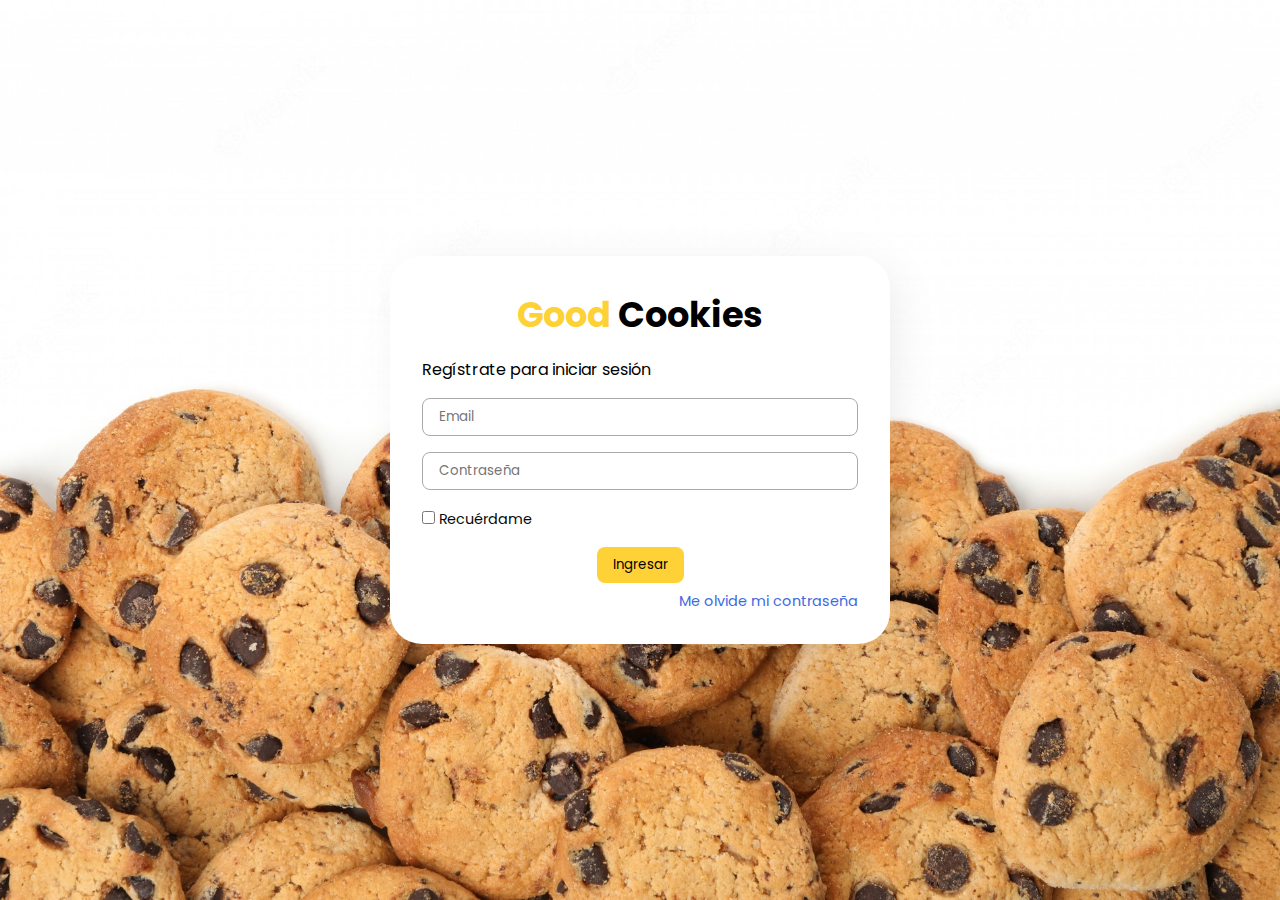
==== index.html @ 34b50143 "feat: add login and dashboard structure" ====
<!DOCTYPE html>
<html lang="es">
  <head>
    <meta charset="utf-8" />
    <meta name="viewport" content="width=device-width, initial-scale=1" />
    <link rel="icon" type="image/x-icon" href="images/favicon.ico" />
    <link rel="stylesheet" href="styles/main.css" />
    <title>Good Cookie</title>
  </head>
  <body>
    <section id="login">
      <div class="login_container">
        <a href="#">
          <h1><span>Good</span> Cookies</h1>
        </a>
        <p>Regístrate para iniciar sesión</p>
        <form action="login.php" method="POST">
          <div class="login_fields">
            <input type="email" name="email" placeholder="Email" required />
            <input
              type="password"
              name="password"
              placeholder="Contraseña"
              required
            />
            <div class="login_checkbox">
              <input type="checkbox" id="remember" />
              <label for="remember">Recuérdame</label>
            </div>
          </div>
          <div class="login_buttons">
            <button type="submit">Ingresar</button>
          </div>
        </form>
        <a href="dashboard.html" class="login_link">Me olvide mi contraseña</a>
      </div>
    </section>
  </body>
</html>
---- styles/main.css ----
@import url('https://fonts.googleapis.com/css2?family=Poppins:wght@200;300;400;500;600;700;800&display=swap');

:root {
  --primary: #fed136;
}

* {
  margin: 0;
  padding: 0;
  box-sizing: border-box;
  font-family: 'Poppins', sans-serif;
}

button {
  cursor: pointer;
  padding: 0.5rem 1rem;
  border-radius: 0.5rem;
  border: 0;
  background-color: var(--primary);
}

a {
  color: #000;
  text-decoration: none;
}

ul {
  list-style: none;
}

#login {
  display: flex;
  flex-direction: column;
  align-items: center;
  justify-content: center;
  height: 100vh;
  background-image: url('../images/login_bg.jpg');
  background-size: cover;
  background-repeat: no-repeat;
}

#login input {
  padding: 0.5rem 1rem;
  border: 1px solid darkgray;
  border-radius: 0.5rem;
}

/*****************/
/* Logo in Login */
#login h1 {
  text-align: center;
  font-size: 2.2rem;
  font-weight: 700;
  margin-bottom: 1rem;
}
#login h1 span {
  color: var(--primary);
}
/*****************/

.login_container {
  display: flex;
  flex-direction: column;
  padding: 2rem;
  border-radius: 2rem;
  min-width: 500px;
  background-color: white;
  box-shadow: 10px 5px 50px -12px rgba(0, 0, 0, 0.1);
}

.login_fields {
  display: flex;
  flex-direction: column;
  justify-content: center;
  gap: 1rem;
  margin: 1rem 0;
}

.login_buttons {
  display: flex;
  justify-content: center;
  align-items: center;
}

.login_link {
  font-size: 0.9rem;
  color: royalblue;
  margin-top: 0.5rem;
  text-align: end;
}

.login_checkbox label {
  font-size: 0.9rem;
  color: #080808;
}

#dashboard {
  display: flex;
  flex-direction: row;
  height: 100vh;
}

#dashboard nav {
  display: flex;
  flex-direction: column;
  width: 20%;
  max-width: 320px;
  background-color: beige;
}

#dashboard menu {
  flex: 1;
  gap: 1rem;
  display: flex;
  flex-direction: column;
  align-items: center;
  justify-content: center;
}

#dashboard menu ul {
  display: flex;
  flex-direction: column;
  gap: 1rem;
}

#dashboard menu li {
  background-color: #ce793c;
  padding: 0.5rem 1rem;
  border-radius: 0.5rem;
  text-align: center;
}
#dashboard menu li a {
  color: white;
}

#dashboard header {
  height: 5rem;
  background-color: whitesmoke;
  display: flex;
  justify-content: end;
  align-items: center;
  padding: 0 1rem;
}

#dashboard main {
  flex: 1;
  background-color: white;
}

/*****************/
/* Logo in Dashboard */
#dashboard h1 {
  text-align: center;
  font-size: 2rem;
  font-weight: 700;
  padding: 1rem 0;
}
#dashboard h1 span {
  color: var(--primary);
}
/*****************/

.dashboard_rigth {
  flex: 1;
  display: flex;
  flex-direction: column;
}

.user_profile_card {
  display: flex;
  align-items: center;
  justify-content: center;
  padding: 0.5rem 0.8rem;
  border-radius: 0.8rem;
  background-color: white;
  box-shadow: 10px 5px 50px -12px rgba(0, 0, 0, 0.1);
}

.user_profile_card div {
  display: flex;
  flex-direction: column;
}

.user_profile_card img {
  border-radius: 50%;
  margin-right: 0.5rem;
}

.user_profile_card p {
  font-weight: 600;
}

.user_profile_card span {
  color: #080808;
  font-size: 0.8rem;
}
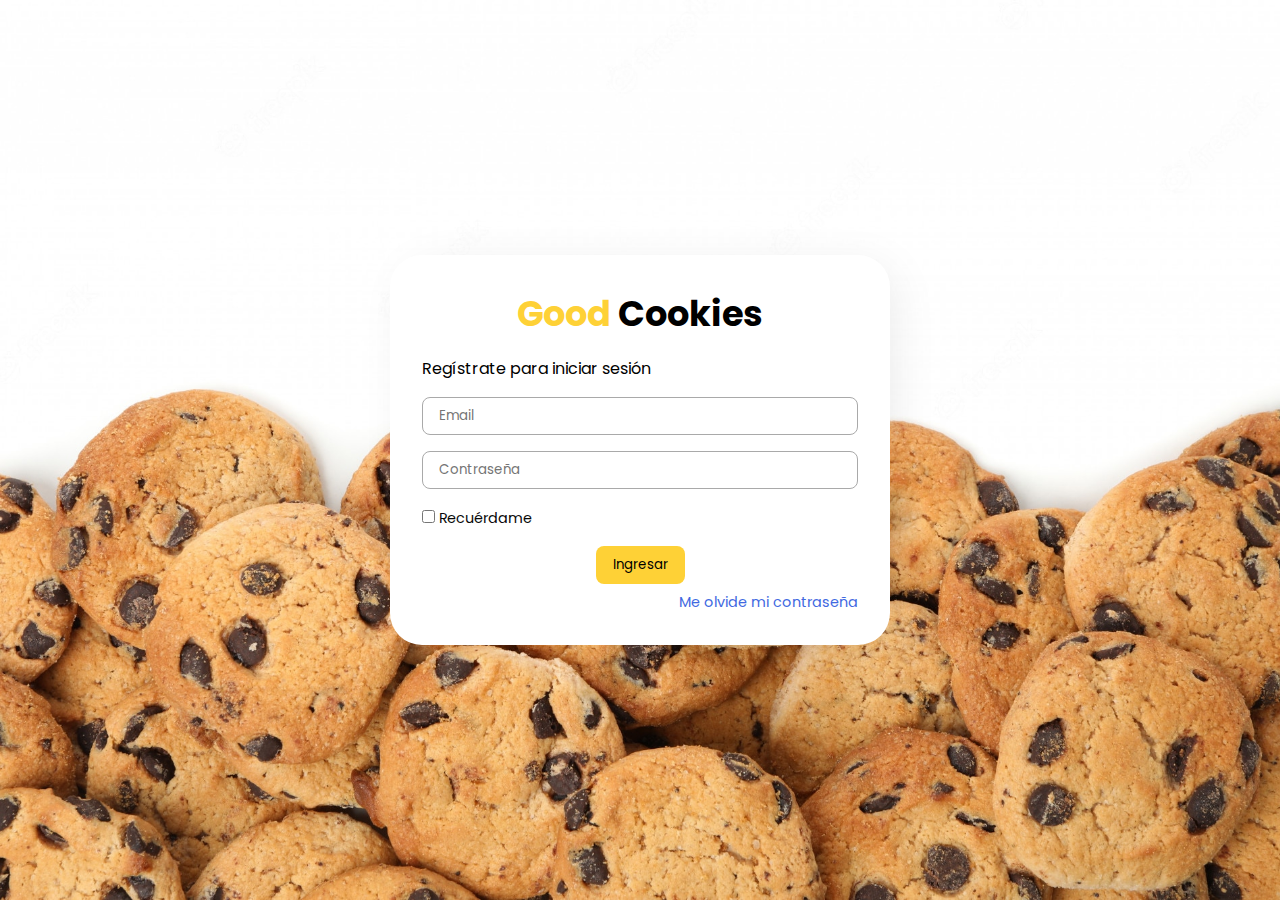
==== commit 972dd31a: "feat: add perfil, ordenes and ingredients views" ====
--- a/index.html
+++ b/index.html
@@ -1,11 +1,13 @@
 <!DOCTYPE html>
 <html lang="es">
   <head>
-    <meta charset="utf-8" />
-    <meta name="viewport" content="width=device-width, initial-scale=1" />
+    <meta charset="UTF-8" />
+    <meta http-equiv="X-UA-Compatible" content="IE=edge" />
+    <meta name="viewport" content="width=device-width, initial-scale=1.0" />
     <link rel="icon" type="image/x-icon" href="images/favicon.ico" />
     <link rel="stylesheet" href="styles/main.css" />
-    <title>Good Cookie</title>
+    <link rel="stylesheet" href="styles/login.css" />
+    <title>Good Cookies</title>
   </head>
   <body>
     <section id="login">
@@ -14,7 +16,7 @@
           <h1><span>Good</span> Cookies</h1>
         </a>
         <p>Regístrate para iniciar sesión</p>
-        <form action="login.php" method="POST">
+        <form action="functions/login.php" method="POST">
           <div class="login_fields">
             <input type="email" name="email" placeholder="Email" required />
             <input
@@ -32,7 +34,7 @@
             <button type="submit">Ingresar</button>
           </div>
         </form>
-        <a href="dashboard.html" class="login_link">Me olvide mi contraseña</a>
+        <a href="#" class="login_link">Me olvide mi contraseña</a>
       </div>
     </section>
   </body>
--- a/styles/main.css
+++ b/styles/main.css
@@ -2,6 +2,7 @@
 
 :root {
   --primary: #fed136;
+  --secondary: #ce793c;
 }
 
 * {
@@ -15,8 +16,13 @@
   cursor: pointer;
   padding: 0.5rem 1rem;
   border-radius: 0.5rem;
-  border: 0;
+  border: 1px solid transparent;
   background-color: var(--primary);
+}
+
+.secondary {
+  color: white;
+  background-color: #ccc;
 }
 
 a {
@@ -28,169 +34,60 @@
   list-style: none;
 }
 
-#login {
-  display: flex;
-  flex-direction: column;
-  align-items: center;
-  justify-content: center;
-  height: 100vh;
-  background-image: url('../images/login_bg.jpg');
-  background-size: cover;
-  background-repeat: no-repeat;
+table {
+  width: 100%;
+  table-layout: fixed;
+  border-radius: 0.5rem;
+  border-collapse: collapse;
+  background-color: white;
 }
 
-#login input {
-  padding: 0.5rem 1rem;
-  border: 1px solid darkgray;
+th {
+  padding: 20px 15px;
+  text-align: center;
+  font-weight: 500;
+  text-transform: uppercase;
+  border-bottom: solid 1px #ccc;
+}
+
+td {
+  padding: 15px;
+  text-align: center;
+  vertical-align: middle;
+}
+
+input {
+  padding: 7px;
+  border: 1px solid #ccc;
+  border-radius: 0.5rem;
+  width: 100%;
+}
+
+select {
+  width: 100%;
+  padding: 7px;
+  max-width: 400px;
+  margin-left: 1rem;
   border-radius: 0.5rem;
 }
 
-/*****************/
-/* Logo in Login */
-#login h1 {
-  text-align: center;
-  font-size: 2.2rem;
-  font-weight: 700;
-  margin-bottom: 1rem;
-}
-#login h1 span {
-  color: var(--primary);
-}
-/*****************/
-
-.login_container {
-  display: flex;
-  flex-direction: column;
-  padding: 2rem;
-  border-radius: 2rem;
-  min-width: 500px;
-  background-color: white;
-  box-shadow: 10px 5px 50px -12px rgba(0, 0, 0, 0.1);
+[type='checkbox'] {
+  width: 13px;
+  height: 13px;
 }
 
-.login_fields {
+.search {
   display: flex;
-  flex-direction: column;
+  align-items: center;
   justify-content: center;
-  gap: 1rem;
+  gap: 0.5rem;
   margin: 1rem 0;
 }
 
-.login_buttons {
-  display: flex;
-  justify-content: center;
-  align-items: center;
-}
-
-.login_link {
-  font-size: 0.9rem;
-  color: royalblue;
-  margin-top: 0.5rem;
-  text-align: end;
-}
-
-.login_checkbox label {
-  font-size: 0.9rem;
-  color: #080808;
-}
-
-#dashboard {
-  display: flex;
-  flex-direction: row;
-  height: 100vh;
-}
-
-#dashboard nav {
+.table_and_buttons {
+  gap: 2rem;
   display: flex;
   flex-direction: column;
-  width: 20%;
-  max-width: 320px;
-  background-color: beige;
+  align-items: end;
+  margin: 1rem 0;
 }
-
-#dashboard menu {
-  flex: 1;
-  gap: 1rem;
-  display: flex;
-  flex-direction: column;
-  align-items: center;
-  justify-content: center;
-}
-
-#dashboard menu ul {
-  display: flex;
-  flex-direction: column;
-  gap: 1rem;
-}
-
-#dashboard menu li {
-  background-color: #ce793c;
-  padding: 0.5rem 1rem;
-  border-radius: 0.5rem;
-  text-align: center;
-}
-#dashboard menu li a {
-  color: white;
-}
-
-#dashboard header {
-  height: 5rem;
-  background-color: whitesmoke;
-  display: flex;
-  justify-content: end;
-  align-items: center;
-  padding: 0 1rem;
-}
-
-#dashboard main {
-  flex: 1;
-  background-color: white;
-}
-
-/*****************/
-/* Logo in Dashboard */
-#dashboard h1 {
-  text-align: center;
-  font-size: 2rem;
-  font-weight: 700;
-  padding: 1rem 0;
-}
-#dashboard h1 span {
-  color: var(--primary);
-}
-/*****************/
-
-.dashboard_rigth {
-  flex: 1;
-  display: flex;
-  flex-direction: column;
-}
-
-.user_profile_card {
-  display: flex;
-  align-items: center;
-  justify-content: center;
-  padding: 0.5rem 0.8rem;
-  border-radius: 0.8rem;
-  background-color: white;
-  box-shadow: 10px 5px 50px -12px rgba(0, 0, 0, 0.1);
-}
-
-.user_profile_card div {
-  display: flex;
-  flex-direction: column;
-}
-
-.user_profile_card img {
-  border-radius: 50%;
-  margin-right: 0.5rem;
-}
-
-.user_profile_card p {
-  font-weight: 600;
-}
-
-.user_profile_card span {
-  color: #080808;
-  font-size: 0.8rem;
-}
--- a/styles/login.css
+++ b/styles/login.css
@@ -0,0 +1,65 @@
+#login {
+  display: flex;
+  flex-direction: column;
+  align-items: center;
+  justify-content: center;
+  height: 100vh;
+  background-image: url('../images/login_bg.jpg');
+  background-size: cover;
+  background-repeat: no-repeat;
+}
+
+#login input {
+  padding: 0.5rem 1rem;
+  border: 1px solid darkgray;
+  border-radius: 0.5rem;
+}
+
+/*****************/
+/* Logo in Login */
+#login h1 {
+  text-align: center;
+  font-size: 2.2rem;
+  font-weight: 700;
+  margin-bottom: 1rem;
+}
+#login h1 span {
+  color: var(--primary);
+}
+/*****************/
+
+.login_container {
+  display: flex;
+  flex-direction: column;
+  padding: 2rem;
+  border-radius: 2rem;
+  min-width: 500px;
+  background-color: white;
+  box-shadow: 10px 5px 50px -12px rgba(0, 0, 0, 0.1);
+}
+
+.login_fields {
+  display: flex;
+  flex-direction: column;
+  justify-content: center;
+  gap: 1rem;
+  margin: 1rem 0;
+}
+
+.login_buttons {
+  display: flex;
+  justify-content: center;
+  align-items: center;
+}
+
+.login_link {
+  font-size: 0.9rem;
+  color: royalblue;
+  margin-top: 0.5rem;
+  text-align: end;
+}
+
+.login_checkbox label {
+  font-size: 0.9rem;
+  color: #080808;
+}
